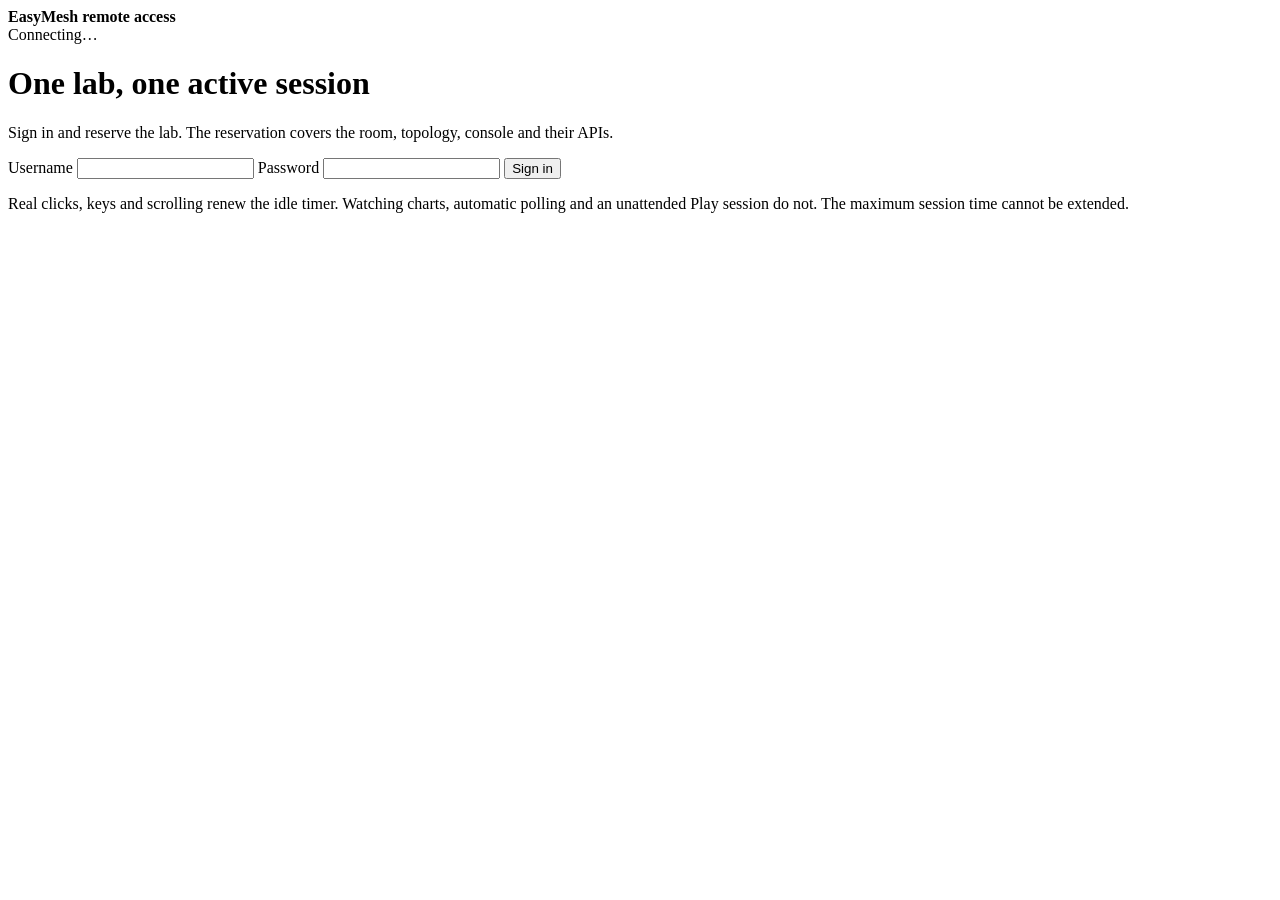
==== gateway/web/index.html @ 74154aed "The gateway and its tests, from the RDK lab (meta-cmf-bananapi-vcpe gen/remote-access, 2 October 202" ====
<!doctype html>
<html lang="en">
<head>
  <meta charset="utf-8">
  <meta name="viewport" content="width=device-width, initial-scale=1">
  <title>EasyMesh remote session</title>
  <link rel="stylesheet" href="/_remote/portal.css">
  <script src="/_remote/portal.js" defer></script>
</head>
<body>
  <header>
    <strong id="title">EasyMesh remote access</strong>
    <nav id="links" aria-label="Lab views"></nav>
    <span id="status" role="status" aria-live="polite">Connecting…</span>
    <button id="keep" hidden>Keep session active</button>
    <button id="release" hidden>Release lab</button>
    <button id="logout" hidden>Sign out</button>
  </header>
  <main id="lobby">
    <h1>One lab, one active session</h1>
    <p>Sign in and reserve the lab. The reservation covers the room, topology, console and their APIs.</p>
    <form id="login">
      <label>Username <input name="username" autocomplete="username" required maxlength="32"></label>
      <label>Password <input name="password" type="password" autocomplete="current-password" required maxlength="512"></label>
      <button type="submit">Sign in</button>
    </form>
    <button id="acquire" hidden>Reserve lab</button>
    <p id="detail"></p>
    <p>Real clicks, keys and scrolling renew the idle timer. Watching charts, automatic polling and an unattended Play session do not. The maximum session time cannot be extended.</p>
  </main>
  <p id="error" role="alert" hidden></p>
  <iframe id="view" title="Reserved EasyMesh lab view" allow="fullscreen" allowfullscreen hidden></iframe>
</body>
</html>
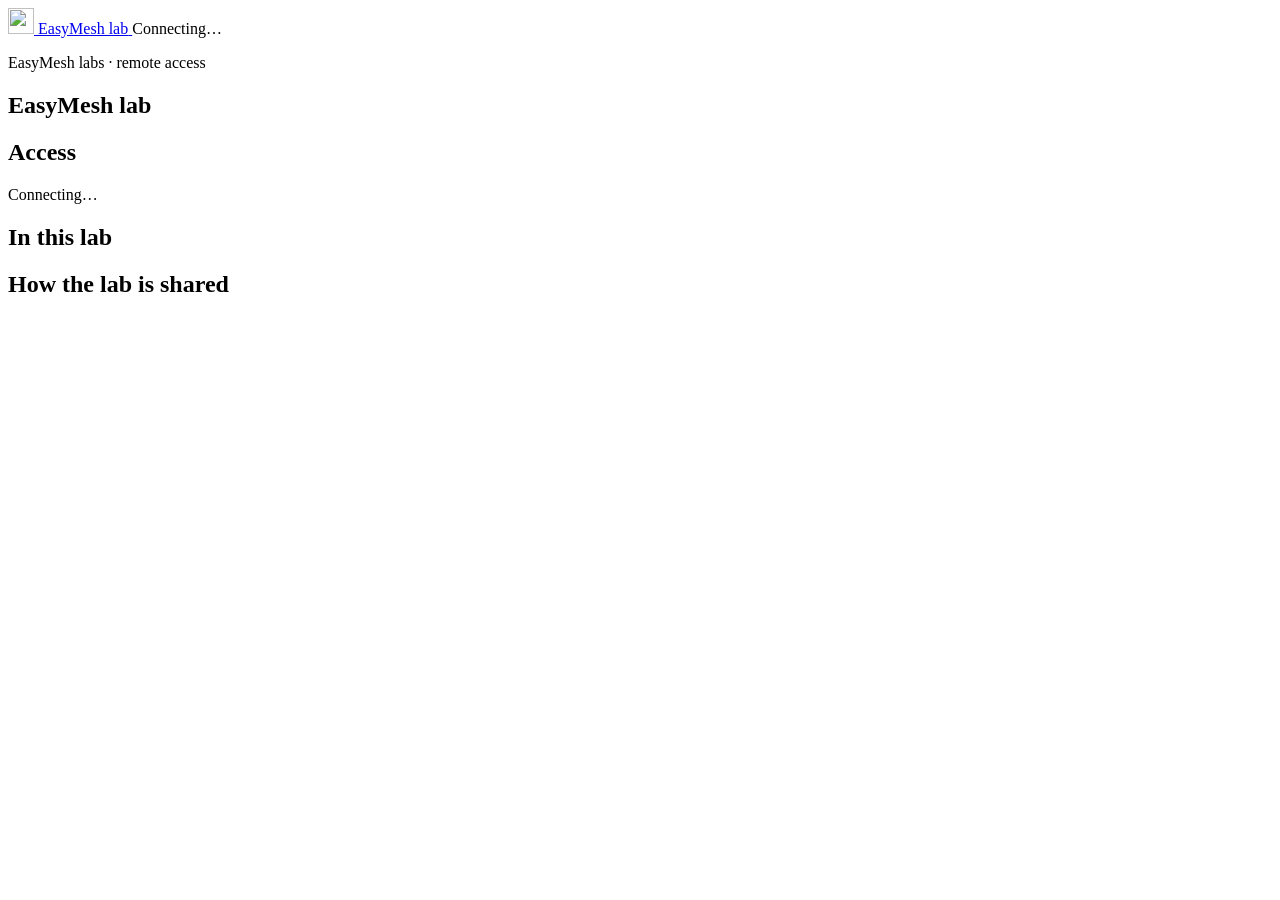
==== commit 3fab92e0: "The lab's page: a welcome and management window, and every interface in one window (remote labs step" ====
--- a/gateway/web/index.html
+++ b/gateway/web/index.html
@@ -3,32 +3,111 @@
 <head>
   <meta charset="utf-8">
   <meta name="viewport" content="width=device-width, initial-scale=1">
-  <title>EasyMesh remote session</title>
-  <link rel="stylesheet" href="/_remote/portal.css">
-  <script src="/_remote/portal.js" defer></script>
+  <title>EasyMesh lab</title>
+  <link rel="icon" href="/_remote/icon.svg" type="image/svg+xml">
+  <link rel="stylesheet" href="/_remote/app.css">
+  <script src="/_remote/app.js" defer></script>
 </head>
 <body>
-  <header>
-    <strong id="title">EasyMesh remote access</strong>
-    <nav id="links" aria-label="Lab views"></nav>
-    <span id="status" role="status" aria-live="polite">Connecting…</span>
-    <button id="keep" hidden>Keep session active</button>
-    <button id="release" hidden>Release lab</button>
-    <button id="logout" hidden>Sign out</button>
+  <header class="bar">
+    <a class="brand" href="/_remote/" aria-label="The lab's page">
+      <img src="/_remote/icon.svg" alt="" width="26" height="26">
+      <span class="brand-text"><span id="bar-title">EasyMesh lab</span><span id="bar-meta" class="bar-meta"></span></span>
+    </a>
+    <span id="state" class="pill" role="status" aria-live="polite">Connecting…</span>
+    <span id="timers" class="timers" hidden>
+      <span class="timer" title="Real clicks, keys and scrolling renew it"><span class="timer-label">Idle</span> <span id="idle">–</span></span>
+      <span class="timer" title="The reservation's hard limit"><span class="timer-label">Limit</span> <span id="limit">–</span></span>
+    </span>
+    <span class="bar-actions">
+      <button id="keep" class="button quiet" hidden>Keep active</button>
+      <button id="release" class="button quiet" hidden>Release lab</button>
+      <button id="manage" class="button quiet" hidden aria-controls="admin" aria-expanded="false">Manage</button>
+      <span id="who" class="who" hidden></span>
+      <button id="logout" class="button quiet" hidden>Sign out</button>
+    </span>
   </header>
-  <main id="lobby">
-    <h1>One lab, one active session</h1>
-    <p>Sign in and reserve the lab. The reservation covers the room, topology, console and their APIs.</p>
-    <form id="login">
-      <label>Username <input name="username" autocomplete="username" required maxlength="32"></label>
-      <label>Password <input name="password" type="password" autocomplete="current-password" required maxlength="512"></label>
-      <button type="submit">Sign in</button>
-    </form>
-    <button id="acquire" hidden>Reserve lab</button>
-    <p id="detail"></p>
-    <p>Real clicks, keys and scrolling renew the idle timer. Watching charts, automatic polling and an unattended Play session do not. The maximum session time cannot be extended.</p>
+  <p id="error" class="error" role="alert" hidden></p>
+
+  <main id="welcome" class="welcome">
+    <section class="hero">
+      <p class="eyebrow">EasyMesh labs · remote access</p>
+      <h1 id="title">EasyMesh lab</h1>
+      <p id="summary" class="summary"></p>
+      <dl id="facts" class="facts" hidden></dl>
+    </section>
+
+    <section class="door" aria-labelledby="door-heading">
+      <h2 id="door-heading" class="visually-hidden">Access</h2>
+      <div id="availability" class="availability">
+        <span id="availability-dot" class="dot"></span>
+        <div>
+          <p id="availability-text" class="availability-text">Connecting…</p>
+          <p id="availability-detail" class="availability-detail"></p>
+        </div>
+      </div>
+      <p id="ended" class="notice" hidden></p>
+      <form id="login" class="login" hidden>
+        <label>Username <input name="username" autocomplete="username" required maxlength="32" autocapitalize="none" spellcheck="false"></label>
+        <label>Password <input name="password" type="password" autocomplete="current-password" required maxlength="512"></label>
+        <button type="submit" class="button primary">Sign in</button>
+      </form>
+      <div id="reserve" class="reserve" hidden>
+        <button id="acquire" class="button primary large">Reserve and open the lab</button>
+        <p id="reserve-note" class="reserve-note"></p>
+      </div>
+      <div id="resume" class="reserve" hidden>
+        <button id="open" class="button primary large">Open the lab</button>
+      </div>
+    </section>
+
+    <section class="section" aria-labelledby="views-heading">
+      <h2 id="views-heading">In this lab</h2>
+      <ul id="view-cards" class="cards"></ul>
+    </section>
+
+    <section class="section" aria-labelledby="rules-heading">
+      <h2 id="rules-heading">How the lab is shared</h2>
+      <ul id="rules" class="rules"></ul>
+    </section>
   </main>
-  <p id="error" role="alert" hidden></p>
-  <iframe id="view" title="Reserved EasyMesh lab view" allow="fullscreen" allowfullscreen hidden></iframe>
+
+  <section id="workspace" class="workspace" hidden aria-label="The lab's views">
+    <div class="toolbar">
+      <div id="layouts" class="segmented" role="group" aria-label="Layout"></div>
+      <div id="tabs" class="tabs" role="tablist" aria-label="Views" hidden></div>
+      <span class="toolbar-hint">Drag a divider to resize · double-click a title to maximize</span>
+      <button id="close-workspace" class="button quiet small" title="Back to the lab's page; the reservation stays">Lab page</button>
+    </div>
+    <div id="tiles" class="tiles"></div>
+  </section>
+
+  <aside id="admin" class="drawer" hidden aria-labelledby="admin-heading">
+    <header class="drawer-head">
+      <h2 id="admin-heading">Manage this lab</h2>
+      <button id="admin-close" class="button quiet small">Close</button>
+    </header>
+    <section class="drawer-section">
+      <h3>Reservation</h3>
+      <p id="admin-reservation"></p>
+      <button id="admin-release" class="button danger">Release now</button>
+      <p class="fine">The next reservation waits for the room to settle, as after any release.</p>
+    </section>
+    <section class="drawer-section">
+      <h3>Maintenance</h3>
+      <p id="admin-maintenance-state"></p>
+      <button id="admin-maintenance" class="button"></button>
+      <p class="fine">Maintenance ends the current reservation and refuses new ones, for local tests or work on the lab.</p>
+    </section>
+    <section class="drawer-section">
+      <h3>Signed in</h3>
+      <ul id="admin-users" class="people"></ul>
+    </section>
+    <section class="drawer-section">
+      <h3>Accounts</h3>
+      <p class="fine">Accounts and roles are kept on the lab host, by its administrator:</p>
+      <pre id="admin-commands" class="commands"></pre>
+    </section>
+  </aside>
 </body>
 </html>
